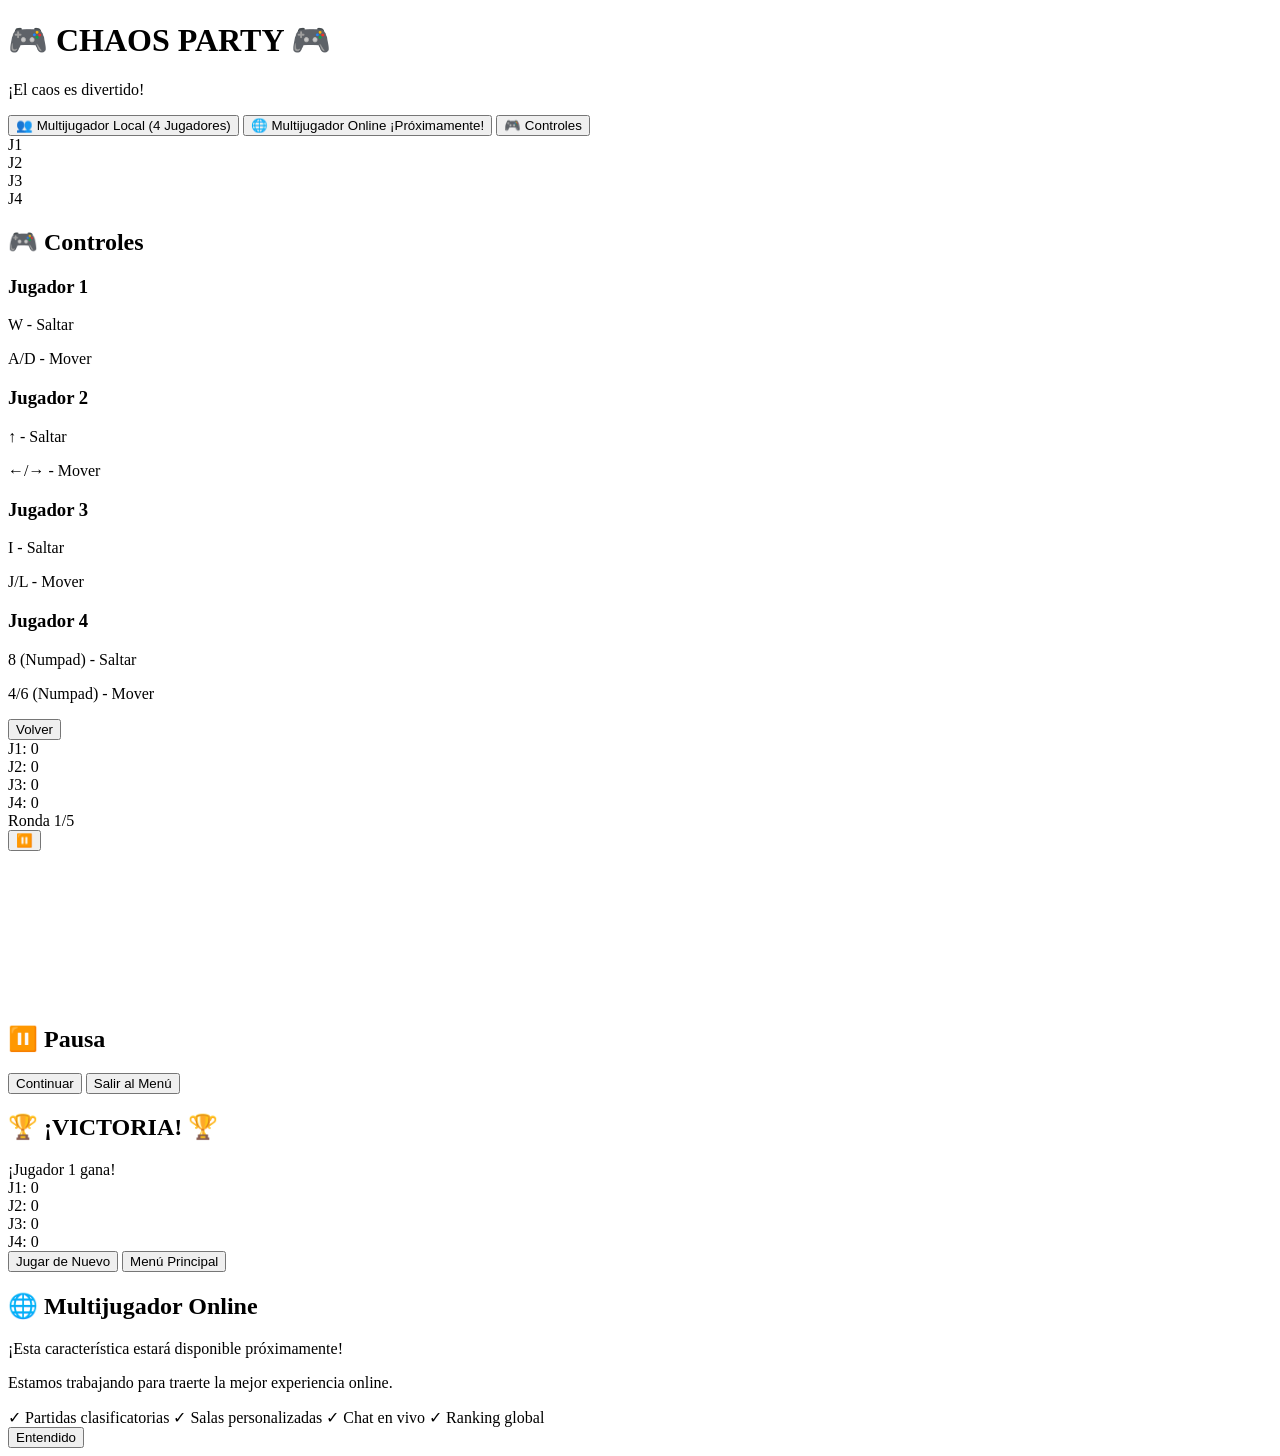
==== index.html @ 23b81b4e "Add files via upload" ====
<!DOCTYPE html>
<html lang="es">
<head>
    <meta charset="UTF-8">
    <meta name="viewport" content="width=device-width, initial-scale=1.0">
    <title>Chaos Party - Juego Multijugador</title>
    <link rel="stylesheet" href="styles.css">
</head>
<body>
    <div id="game-container">
        <!-- Menú Principal -->
        <div id="main-menu" class="menu">
            <h1 class="game-title">🎮 CHAOS PARTY 🎮</h1>
            <p class="subtitle">¡El caos es divertido!</p>
            <div class="menu-buttons">
                <button class="menu-btn primary" onclick="startLocalGame()">
                    <span class="btn-icon">👥</span>
                    Multijugador Local (4 Jugadores)
                </button>
                <button class="menu-btn disabled" onclick="showOnlineSoon()">
                    <span class="btn-icon">🌐</span>
                    Multijugador Online
                    <span class="coming-soon">¡Próximamente!</span>
                </button>
                <button class="menu-btn secondary" onclick="showControls()">
                    <span class="btn-icon">🎮</span>
                    Controles
                </button>
            </div>
            <div class="player-preview">
                <div class="player-card p1">J1</div>
                <div class="player-card p2">J2</div>
                <div class="player-card p3">J3</div>
                <div class="player-card p4">J4</div>
            </div>
        </div>

        <!-- Menú de Controles -->
        <div id="controls-menu" class="menu hidden">
            <h2>🎮 Controles</h2>
            <div class="controls-grid">
                <div class="control-group">
                    <h3 class="p1">Jugador 1</h3>
                    <p>W - Saltar</p>
                    <p>A/D - Mover</p>
                </div>
                <div class="control-group">
                    <h3 class="p2">Jugador 2</h3>
                    <p>↑ - Saltar</p>
                    <p>←/→ - Mover</p>
                </div>
                <div class="control-group">
                    <h3 class="p3">Jugador 3</h3>
                    <p>I - Saltar</p>
                    <p>J/L - Mover</p>
                </div>
                <div class="control-group">
                    <h3 class="p4">Jugador 4</h3>
                    <p>8 (Numpad) - Saltar</p>
                    <p>4/6 (Numpad) - Mover</p>
                </div>
            </div>
            <button class="menu-btn secondary" onclick="backToMenu()">Volver</button>
        </div>

        <!-- Pantalla de Juego -->
        <div id="game-screen" class="hidden">
            <div id="game-ui">
                <div class="player-scores">
                    <div class="score p1">J1: <span id="score1">0</span></div>
                    <div class="score p2">J2: <span id="score2">0</span></div>
                    <div class="score p3">J3: <span id="score3">0</span></div>
                    <div class="score p4">J4: <span id="score4">0</span></div>
                </div>
                <div class="round-info">Ronda <span id="round-num">1</span>/5</div>
                <button class="pause-btn" onclick="togglePause()">⏸️</button>
            </div>
            <canvas id="game-canvas"></canvas>
        </div>

        <!-- Pantalla de Pausa -->
        <div id="pause-menu" class="menu hidden">
            <h2>⏸️ Pausa</h2>
            <button class="menu-btn primary" onclick="togglePause()">Continuar</button>
            <button class="menu-btn secondary" onclick="backToMenu()">Salir al Menú</button>
        </div>

        <!-- Pantalla de Victoria -->
        <div id="victory-screen" class="menu hidden">
            <h2 class="victory-title">🏆 ¡VICTORIA! 🏆</h2>
            <div class="winner-announce">
                <span id="winner-text">¡Jugador 1 gana!</span>
            </div>
            <div class="final-scores">
                <div class="final-score p1">J1: <span id="final1">0</span></div>
                <div class="final-score p2">J2: <span id="final2">0</span></div>
                <div class="final-score p3">J3: <span id="final3">0</span></div>
                <div class="final-score p4">J4: <span id="final4">0</span></div>
            </div>
            <div class="menu-buttons">
                <button class="menu-btn primary" onclick="startLocalGame()">Jugar de Nuevo</button>
                <button class="menu-btn secondary" onclick="backToMenu()">Menú Principal</button>
            </div>
        </div>

        <!-- Modal Online Próximamente -->
        <div id="online-modal" class="modal hidden">
            <div class="modal-content">
                <h2>🌐 Multijugador Online</h2>
                <p>¡Esta característica estará disponible próximamente!</p>
                <p>Estamos trabajando para traerte la mejor experiencia online.</p>
                <div class="feature-list">
                    <span>✓ Partidas clasificatorias</span>
                    <span>✓ Salas personalizadas</span>
                    <span>✓ Chat en vivo</span>
                    <span>✓ Ranking global</span>
                </div>
                <button class="menu-btn primary" onclick="closeOnlineModal()">Entendido</button>
            </div>
        </div>
    </div>

    <script src="game.js"></script>
</body>
</html>
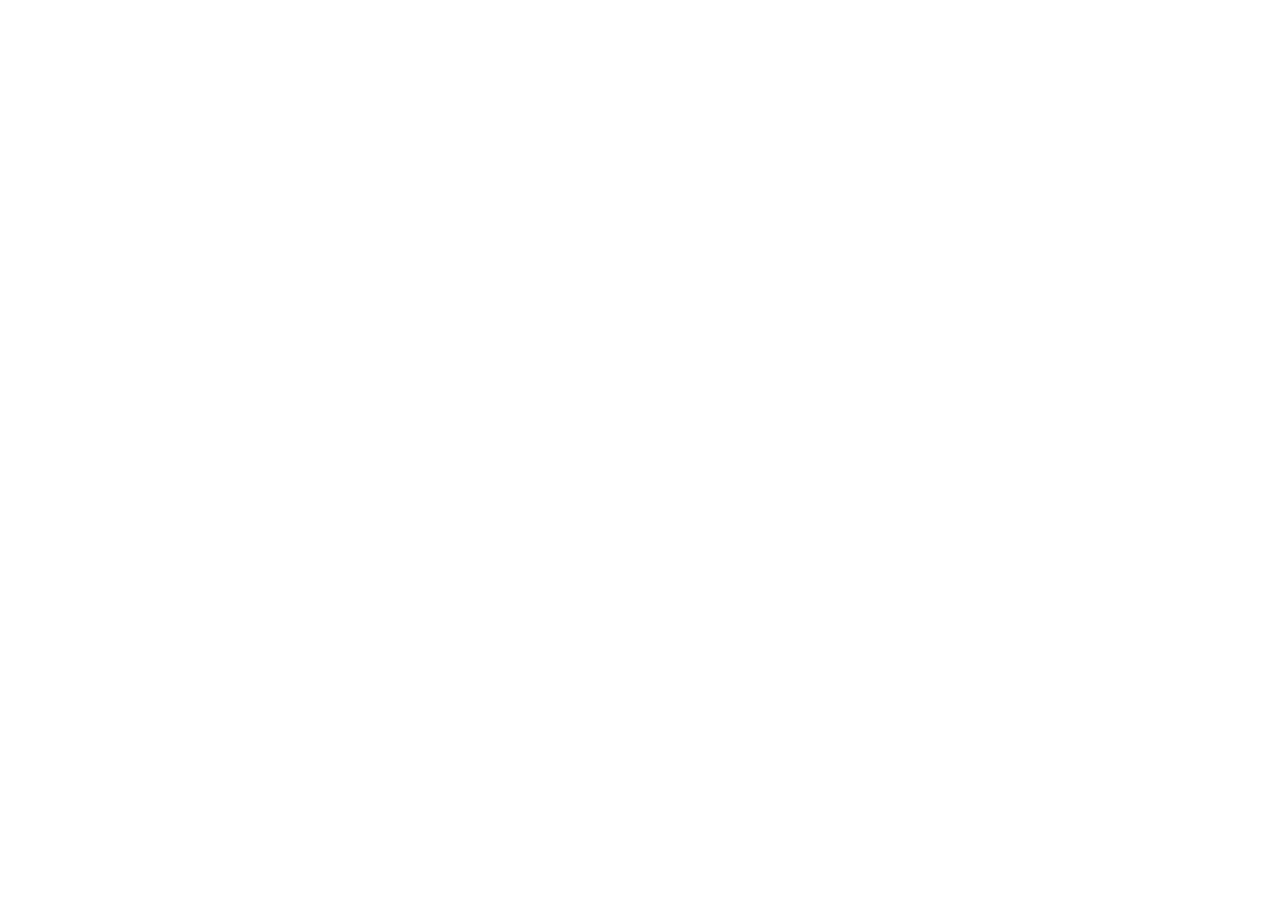
==== commit 2438f27b: "Add files via upload" ====
--- a/index.html
+++ b/index.html
@@ -1,125 +1,15 @@
-<!DOCTYPE html>
+<!doctype html>
 <html lang="es">
-<head>
-    <meta charset="UTF-8">
-    <meta name="viewport" content="width=device-width, initial-scale=1.0">
-    <title>Chaos Party - Juego Multijugador</title>
-    <link rel="stylesheet" href="styles.css">
-</head>
-<body>
-    <div id="game-container">
-        <!-- Menú Principal -->
-        <div id="main-menu" class="menu">
-            <h1 class="game-title">🎮 CHAOS PARTY 🎮</h1>
-            <p class="subtitle">¡El caos es divertido!</p>
-            <div class="menu-buttons">
-                <button class="menu-btn primary" onclick="startLocalGame()">
-                    <span class="btn-icon">👥</span>
-                    Multijugador Local (4 Jugadores)
-                </button>
-                <button class="menu-btn disabled" onclick="showOnlineSoon()">
-                    <span class="btn-icon">🌐</span>
-                    Multijugador Online
-                    <span class="coming-soon">¡Próximamente!</span>
-                </button>
-                <button class="menu-btn secondary" onclick="showControls()">
-                    <span class="btn-icon">🎮</span>
-                    Controles
-                </button>
-            </div>
-            <div class="player-preview">
-                <div class="player-card p1">J1</div>
-                <div class="player-card p2">J2</div>
-                <div class="player-card p3">J3</div>
-                <div class="player-card p4">J4</div>
-            </div>
-        </div>
-
-        <!-- Menú de Controles -->
-        <div id="controls-menu" class="menu hidden">
-            <h2>🎮 Controles</h2>
-            <div class="controls-grid">
-                <div class="control-group">
-                    <h3 class="p1">Jugador 1</h3>
-                    <p>W - Saltar</p>
-                    <p>A/D - Mover</p>
-                </div>
-                <div class="control-group">
-                    <h3 class="p2">Jugador 2</h3>
-                    <p>↑ - Saltar</p>
-                    <p>←/→ - Mover</p>
-                </div>
-                <div class="control-group">
-                    <h3 class="p3">Jugador 3</h3>
-                    <p>I - Saltar</p>
-                    <p>J/L - Mover</p>
-                </div>
-                <div class="control-group">
-                    <h3 class="p4">Jugador 4</h3>
-                    <p>8 (Numpad) - Saltar</p>
-                    <p>4/6 (Numpad) - Mover</p>
-                </div>
-            </div>
-            <button class="menu-btn secondary" onclick="backToMenu()">Volver</button>
-        </div>
-
-        <!-- Pantalla de Juego -->
-        <div id="game-screen" class="hidden">
-            <div id="game-ui">
-                <div class="player-scores">
-                    <div class="score p1">J1: <span id="score1">0</span></div>
-                    <div class="score p2">J2: <span id="score2">0</span></div>
-                    <div class="score p3">J3: <span id="score3">0</span></div>
-                    <div class="score p4">J4: <span id="score4">0</span></div>
-                </div>
-                <div class="round-info">Ronda <span id="round-num">1</span>/5</div>
-                <button class="pause-btn" onclick="togglePause()">⏸️</button>
-            </div>
-            <canvas id="game-canvas"></canvas>
-        </div>
-
-        <!-- Pantalla de Pausa -->
-        <div id="pause-menu" class="menu hidden">
-            <h2>⏸️ Pausa</h2>
-            <button class="menu-btn primary" onclick="togglePause()">Continuar</button>
-            <button class="menu-btn secondary" onclick="backToMenu()">Salir al Menú</button>
-        </div>
-
-        <!-- Pantalla de Victoria -->
-        <div id="victory-screen" class="menu hidden">
-            <h2 class="victory-title">🏆 ¡VICTORIA! 🏆</h2>
-            <div class="winner-announce">
-                <span id="winner-text">¡Jugador 1 gana!</span>
-            </div>
-            <div class="final-scores">
-                <div class="final-score p1">J1: <span id="final1">0</span></div>
-                <div class="final-score p2">J2: <span id="final2">0</span></div>
-                <div class="final-score p3">J3: <span id="final3">0</span></div>
-                <div class="final-score p4">J4: <span id="final4">0</span></div>
-            </div>
-            <div class="menu-buttons">
-                <button class="menu-btn primary" onclick="startLocalGame()">Jugar de Nuevo</button>
-                <button class="menu-btn secondary" onclick="backToMenu()">Menú Principal</button>
-            </div>
-        </div>
-
-        <!-- Modal Online Próximamente -->
-        <div id="online-modal" class="modal hidden">
-            <div class="modal-content">
-                <h2>🌐 Multijugador Online</h2>
-                <p>¡Esta característica estará disponible próximamente!</p>
-                <p>Estamos trabajando para traerte la mejor experiencia online.</p>
-                <div class="feature-list">
-                    <span>✓ Partidas clasificatorias</span>
-                    <span>✓ Salas personalizadas</span>
-                    <span>✓ Chat en vivo</span>
-                    <span>✓ Ranking global</span>
-                </div>
-                <button class="menu-btn primary" onclick="closeOnlineModal()">Entendido</button>
-            </div>
-        </div>
-    </div>
-
-    <script src="game.js"></script>
-</body>
+  <head>
+    <meta charset="UTF-8" />
+    <meta name="viewport" content="width=device-width, initial-scale=1.0" />
+    <title>Ecoalfa ERP/CRM</title>
+    <script src="https://cdn.tailwindcss.com"></script>
+    <script src="https://cdn.jsdelivr.net/npm/chart.js"></script>
+    <link rel="stylesheet" href="./src/styles/main.css" />
+  </head>
+  <body class="bg-slate-100 text-slate-900">
+    <div id="app" class="min-h-screen"></div>
+    <script type="module" src="./src/app.js"></script>
+  </body>
 </html>
--- a/src/styles/main.css
+++ b/src/styles/main.css
@@ -0,0 +1,12 @@
+:root {
+  color-scheme: light;
+}
+
+body {
+  font-family: Inter, ui-sans-serif, system-ui, -apple-system, BlinkMacSystemFont, "Segoe UI", sans-serif;
+}
+
+.ticket-preview {
+  width: 80mm;
+  max-width: 100%;
+}
